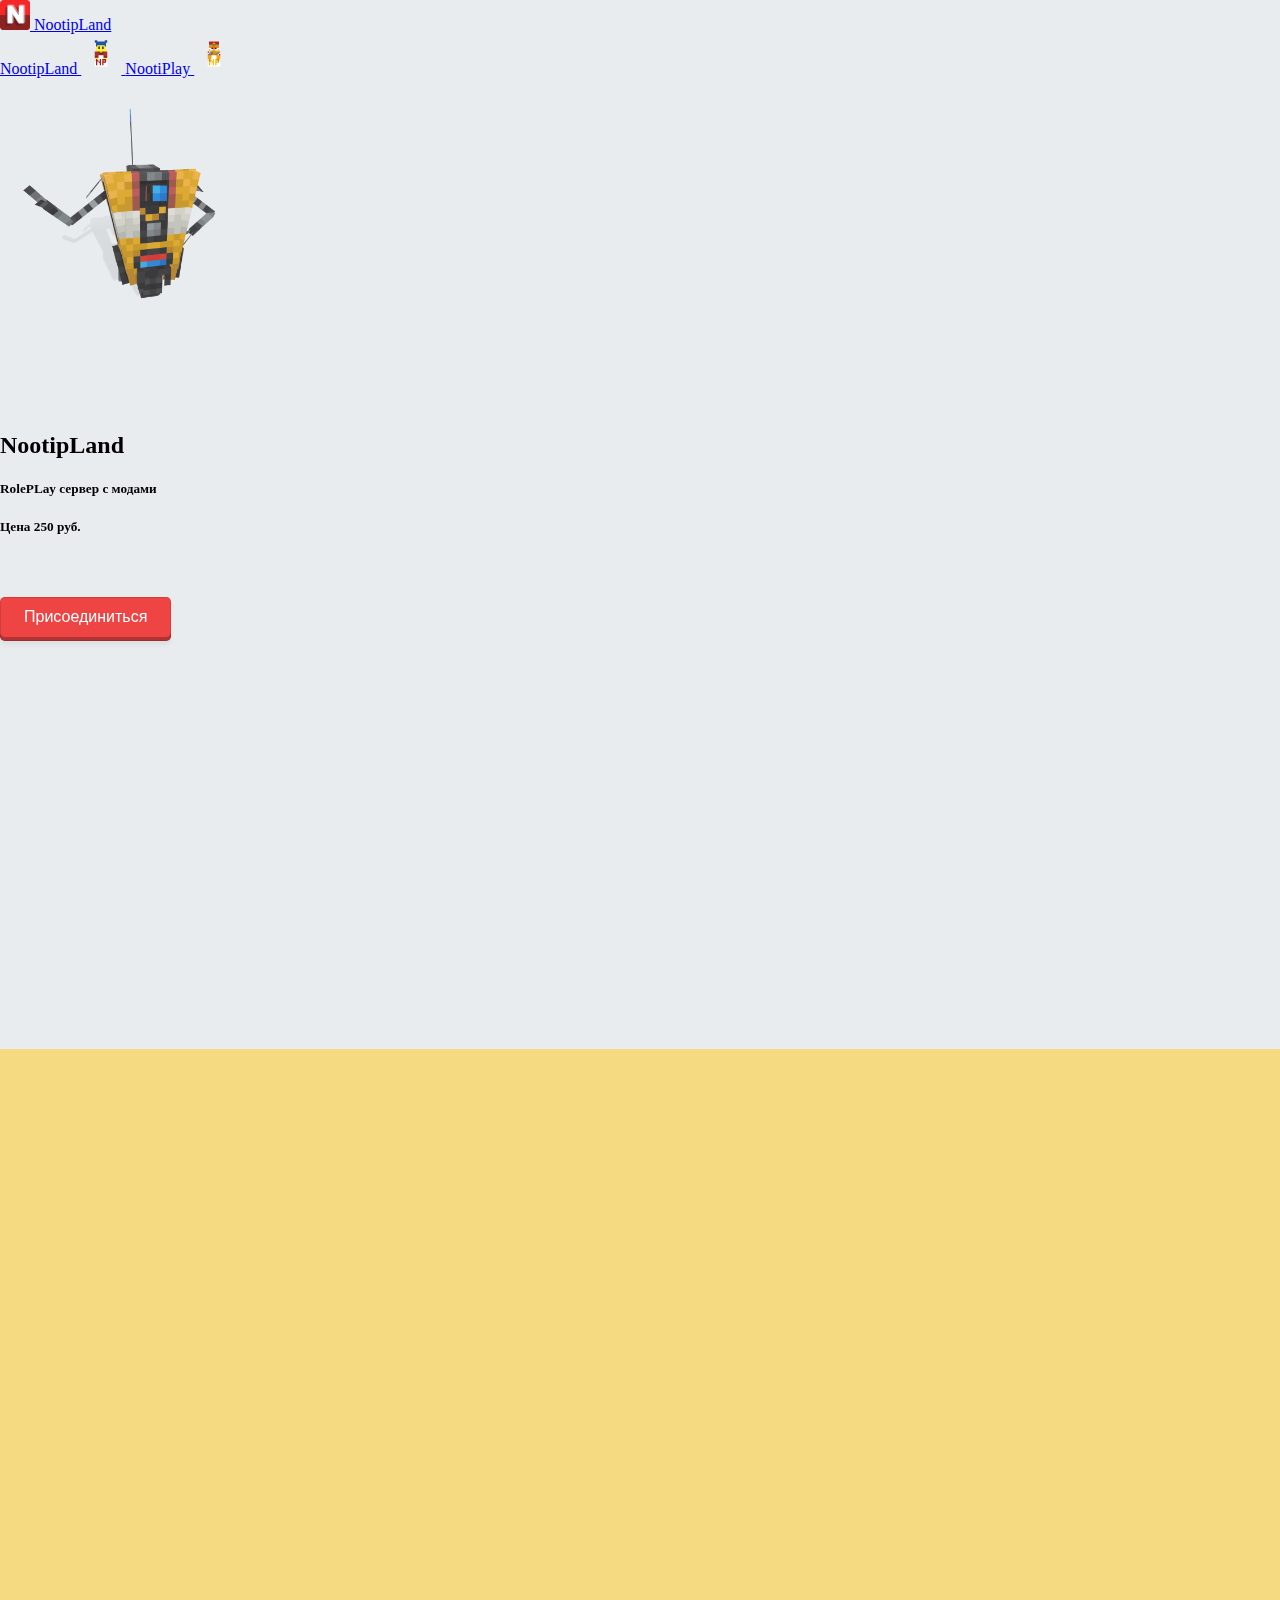
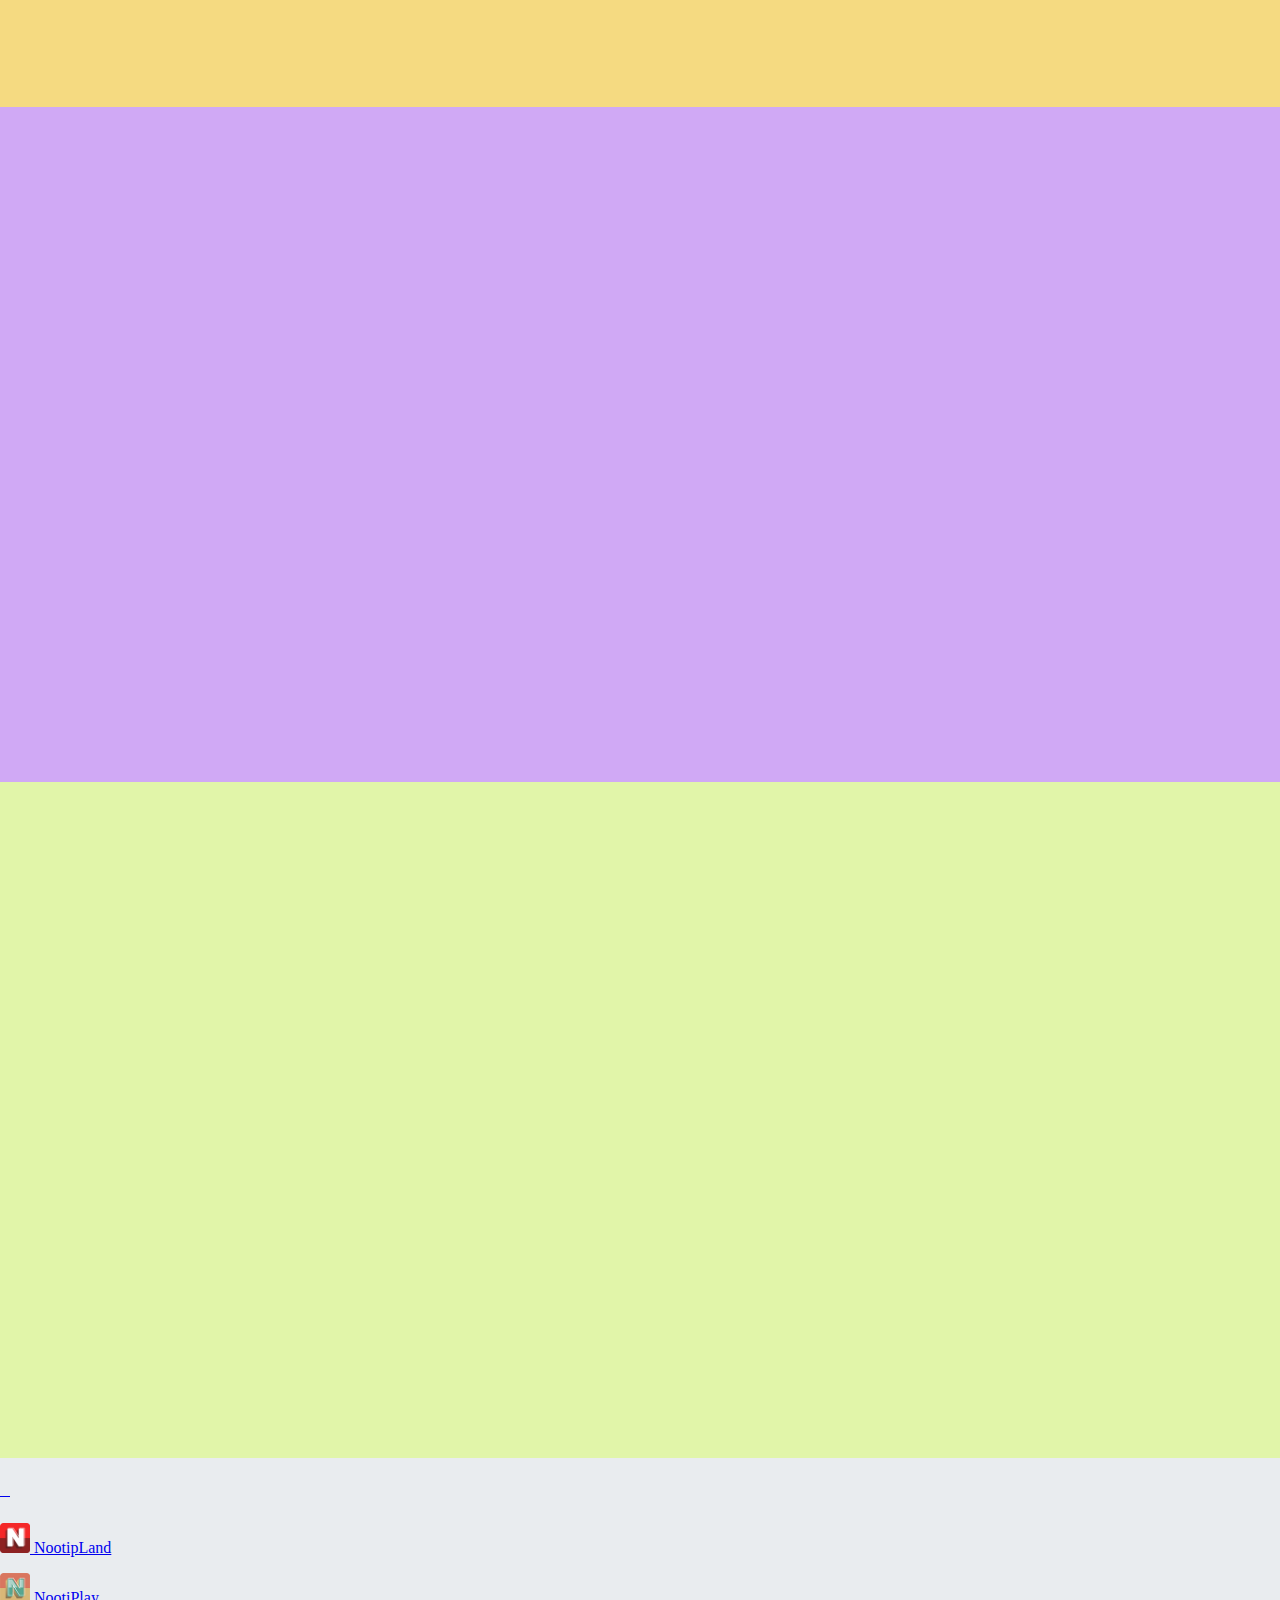
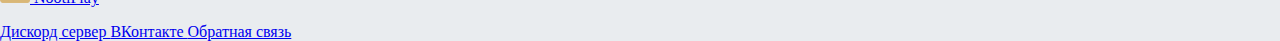
==== Land.html @ 55c7d152 "press F" ====
<!DOCTYPE html>
<html lang="en">
<head>
	<meta charset="UTF-8">
	<meta name="viewport" content="width=device-width, initial-scale=1.0">
	<link rel="shortcut icon" href="icon/NootipLand.png">
	<link rel="stylesheet" href="Only.css">
	<link rel="stylesheet" href="https://stackpath.bootstrapcdn.com/bootstrap/4.5.0/css/bootstrap.min.css" 
	integrity="sha384-9aIt2nRpC12Uk9gS9baDl411NQApFmC26EwAOH8WgZl5MYYxFfc+NcPb1dKGj7Sk" crossorigin="anonymous">
	<link href="https://unpkg.com/aos@2.3.1/dist/aos.css" rel="stylesheet">
	<link rel="stylesheet" href="Buttons/pushy-buttons.css">
	<link rel="stylesheet" href="Buttons/pushy-buttons.min.css">
	<title>NootipLand</title>
</head>
<body class = "fon">

	<div id = "page-preloader" class = "preloader">
		<div class="spinner-grow text-warning fx-cent" role="status">
			<span class="visually-hidden"></span>
		</div>
	</div>

	<nav class = "navbar navbar-expand navbar-light bg-light">
		<div class = "container">
			<a href="#" class = "navbar-brand">
				<img src="icon/NootipLand.png" alt="" height="30">
				NootipLand
			</a>
			<div class = "navbar-nav">
				<a class = "nav-link active" href="#">
					NootipLand
					<img src="icon/nootipland-export.png" alt="" height="40">
				</a>
				<a class = "nav-link" href="Play.html">
					NootiPlay
					<img src="icon/nootipplay-export.png" alt="" height="40">
				</a>
			</div>
		</div>
	</nav>

	<div class = "jumbotron jumbotron-fluid">
		<div class = "container">
			<div class = "row">
				<div class = "col-3" data-aos="fade-right" data-aos-offset="300" data-aos-easing="ease-in-sine">
					<img src="3d/model_3.png" alt="..." width="290">
				</div>
				<div class = "col-7 text-center" data-aos="zoom-in" data-aos-offset="300" data-aos-easing="ease-in-sine">
					<p>ᅠ ᅠ </p>
					<h2>NootipLand</h2>
					<h5>RolePLay сервер с модами</h5>
					<h5>Цена 250 руб.</h5>
					<p>ᅠ ᅠ </p>
					<a href="https://www.donationalerts.com/r/nootipland" target="_blank">
						<button class="pushy__btn pushy__btn--md pushy__btn--red">
							Присоединиться
						</button>
					</a>
				</div>				
			</div>
		</div>
	</div>

	<div class = "jumbotron jumbotron-fluid">
		<div class = "container">
			<div class = "row">
				<div class = "col-9 text-center" data-aos="zoom-in" data-aos-offset="300" data-aos-easing="ease-in-sine">
					<h3>На этом сервере присутствует огромное количество различных модов которые прокачают механику игры. На сервере есть мод на оружие, на машины, на улучшенную генерацию, увеличено количество мобов, увеличено количество биомов, create, и это только малая часть. На сервере вы можете создать свой собственный город или даже страну со своими обычаями. На сервере вы можете стать политиком, фсбешником, и даже президентом!</h3>
				</div>
				<div class = "col-1" data-aos="fade-left" data-aos-offset="300" data-aos-easing="ease-in-sine">
					<img src="3d/model.png" alt="..." width="300">
				</div>
			</div>
		</div>
	</div>
	
	<div class = "Voice">
		<div class = "container">
			<div class = "row">
				<div class = "col-5" data-aos="fade-right" data-aos-offset="300" data-aos-easing="ease-in-sine">
					<img src="3d/model_7.png" alt="..." width="250">
				</div>
				<div class = "col-5 text-center" data-aos="zoom-in" data-aos-offset="300" data-aos-easing="ease-in-sine">
					<h1> ᅠ</h1>
					<h2>PlasmoVoice</h2>
					<p>Этот мод добавит голосовой чат в майнкрафт. С этим модом привычное общение в майнкрафте заиграет новыми красками!</p>
					<p><a href="https://minecraft-inside.ru/mods/146041-plasmo-voice.html" target="_blank" class = "text-secondary">Подробнее...</a></p>
				</div>
			</div>
		</div>
	</div>
	<div class = "create">
		<div class = "container">
			<div class = "row">
				<div class = "col-5" data-aos="fade-right" data-aos-offset="300" data-aos-easing="ease-in-sine">
					<img src="3d/model_8.png" alt="" width="250">
				</div>
				<div class = "col-5 text-center" data-aos="zoom-in" data-aos-offset="300" data-aos-easing="ease-in-sine">
					<h1> ᅠ</h1>
					<h2>Create</h2>
					<p>Этот мод добавит шестерёнки и прочие новые детали для механизмов в майнкрафт. С этим модом количество механизмов и механик игры увеличится в 2 раза!</p>
					<p><a href="https://www.youtube.com/watch?v=oDVUOwZahWQ" target="_blank" class = "text-secondary">Подробнее...</a></p>
				</div>
			</div>
		</div>
	</div>
	<div class = "terra">
		<div class = "container">
			<div class = "row">
				<div class = "col-5" data-aos="fade-right" data-aos-offset="300" data-aos-easing="ease-in-sine">
					<img src="3d/model_9.png" alt="" width="250">
				</div>
				<div class = "col-5 text-center" data-aos="zoom-in" data-aos-offset="300" data-aos-easing="ease-in-sine">
					<h1> ᅠ</h1>
					<h2>TerraForged</h2>
					<p>Этот мод улучшает стандартную генерацию майнкрафта, до неузнаваемости! С этим модом путешествовать по миру майнкрафта, становится ещё интереснее.</p>
					<p><a href="https://www.youtube.com/watch?v=5Nrf9jUFD40" target="_blank" class = "text-secondary">Подробнее...</a></p>
				</div>
			</div>
		</div>
	</div>
	<nav class = "navbar navbar-expand navbar-dark bg-dark">
		<div class = "container">
			<a href="#" class = "navbar-brand">
				<h6> ᅠ</h6>
				<img src="icon/NootipLand.png" alt="" height="30">
				NootipLand
				<p>
					<img src="icon/NootiPlay.png" alt="" height="30">
					NootiPlay
				</p>
			</a>
			<div class = "navbar-nav">
				<a class = "nav-link" href="https://discord.gg/mBDMraw" target="_blank">
					Дискорд сервер 
				</a>
				<a class = "nav-link" href="https://vk.com/nootipland" target="_blank">
					ВКонтакте 
				</a>
				<a class = "nav-link" href="https://vk.com/arkanik3" target="_blank">
					Обратная связь 
				</a>
			</div>
		</div>
	</nav>
	<script src="wtf.js"></script>
	<script src="https://unpkg.com/aos@2.3.1/dist/aos.js"></script>
	<script>
  		AOS.init();
	</script>
</body>
</html>
---- Only.css ----
body{
	margin: 0px;
}
.d{
	padding: 300px;
	background: white;
}
.ba img{
	height: 1400px;
}
.preloader{
	position: fixed;
	left: 0;
	top: 0;
	width: 100%;
	height: 100%;
	background: white;
	z-index: 2;
	transition: 1s all;
	opacity: 1;
	visibility: visible;
}
.fx-cent{
	position: absolute;
	top: 50%;
	left: 50%;
}
.done{
	opacity: 0;
	visibility: hidden;
}
.fon{
	background: #E9ECEF;
}
.otstup{
	background: white;
	padding: 40px;
}
.zhdi{
	background: #ACD3C8;
	padding: 200px;
}
.Voice{
	background: #F5DA81;
	padding: 100px;
}
.create{
	background: #D0A9F5;
	padding: 100px;
}
.terra{
	background: #E1F5A9;
	padding: 100px;
}
---- Buttons/pushy-buttons.css ----
.pushy__btn {
  -webkit-font-smoothing: antialiased;
  text-rendering: optimizeLegibility;
  display: inline-block;
  border: none;
  border-radius: .3em;
  -webkit-box-shadow: inset 0 0 0 1px rgba(0, 0, 0, 0.1), inset 0 -0.25em 0 rgba(0, 0, 0, 0.25), 0 0.25em 0.25em rgba(0, 0, 0, 0.05);
          box-shadow: inset 0 0 0 1px rgba(0, 0, 0, 0.1), inset 0 -0.25em 0 rgba(0, 0, 0, 0.25), 0 0.25em 0.25em rgba(0, 0, 0, 0.05);
  color: #fff;
  cursor: pointer;
  font-family: -apple-system,BlinkMacSystemFont,"Segoe UI",Roboto, Helvetica,Arial,sans-serif,"Apple Color Emoji","Segoe UI Emoji", "Segoe UI Symbol";
  font-weight: 400;
  line-height: 1.5;
  padding: .5em 1.5em .75em;
  position: relative;
  vertical-align: middle;
  -webkit-user-select: none;
     -moz-user-select: none;
      -ms-user-select: none;
          user-select: none; }
  .pushy__btn:active {
    -webkit-box-shadow: inset 0 0 0 1px rgba(0, 0, 0, 0.2), inset 0 2px 0 rgba(255, 255, 255, 0.1), inset 0 0.25em 0.5em rgba(0, 0, 0, 0.05);
            box-shadow: inset 0 0 0 1px rgba(0, 0, 0, 0.2), inset 0 2px 0 rgba(255, 255, 255, 0.1), inset 0 0.25em 0.5em rgba(0, 0, 0, 0.05);
    margin-top: .25em;
    padding-bottom: .5em; }
  .pushy__btn:active, .pushy__btn:focus {
    outline: none; }
  .pushy__btn--blue {
    background-color: #1199EE; }
  .pushy__btn--green {
    background-color: #10ac84; }
  .pushy__btn--red {
    background-color: #EE4444; }
  .pushy__btn--gray {
    background-color: #6B6868; }
  .pushy__btn--lg {
    font-size: 1.5em; }
  .pushy__btn--df {
    font-size: 1.25em; }
  .pushy__btn--md {
    font-size: 1em; }
  .pushy__btn--sm {
    font-size: 0.75em; }
---- Buttons/pushy-buttons.min.css ----
.pushy__btn{-webkit-font-smoothing:antialiased;text-rendering:optimizeLegibility;display:inline-block;border:none;border-radius:.3em;box-shadow:inset 0 0 0 1px rgba(0,0,0,.1),inset 0 -.25em 0 rgba(0,0,0,.25),0 .25em .25em rgba(0,0,0,.05);color:#fff;cursor:pointer;font-family:-apple-system,BlinkMacSystemFont,Segoe UI,Roboto,Helvetica,Arial,sans-serif;font-weight:400;line-height:1.5;padding:.5em 1.5em .75em;position:relative;vertical-align:middle;-webkit-user-select:none;-moz-user-select:none;-ms-user-select:none;user-select:none}.pushy__btn:active{box-shadow:inset 0 0 0 1px rgba(0,0,0,.2),inset 0 2px 0 hsla(0,0%,100%,.1),inset 0 .25em .5em rgba(0,0,0,.05);margin-top:.25em;padding-bottom:.5em}.pushy__btn:active,.pushy__btn:focus{outline:none}.pushy__btn--blue{background-color:#19e}.pushy__btn--green{background-color:#10ac84}.pushy__btn--red{background-color:#e44}.pushy__btn--lg{font-size:1.5em}.pushy__btn--df{font-size:1.25em}.pushy__btn--md{font-size:1em}.pushy__btn--sm{font-size:.75em}
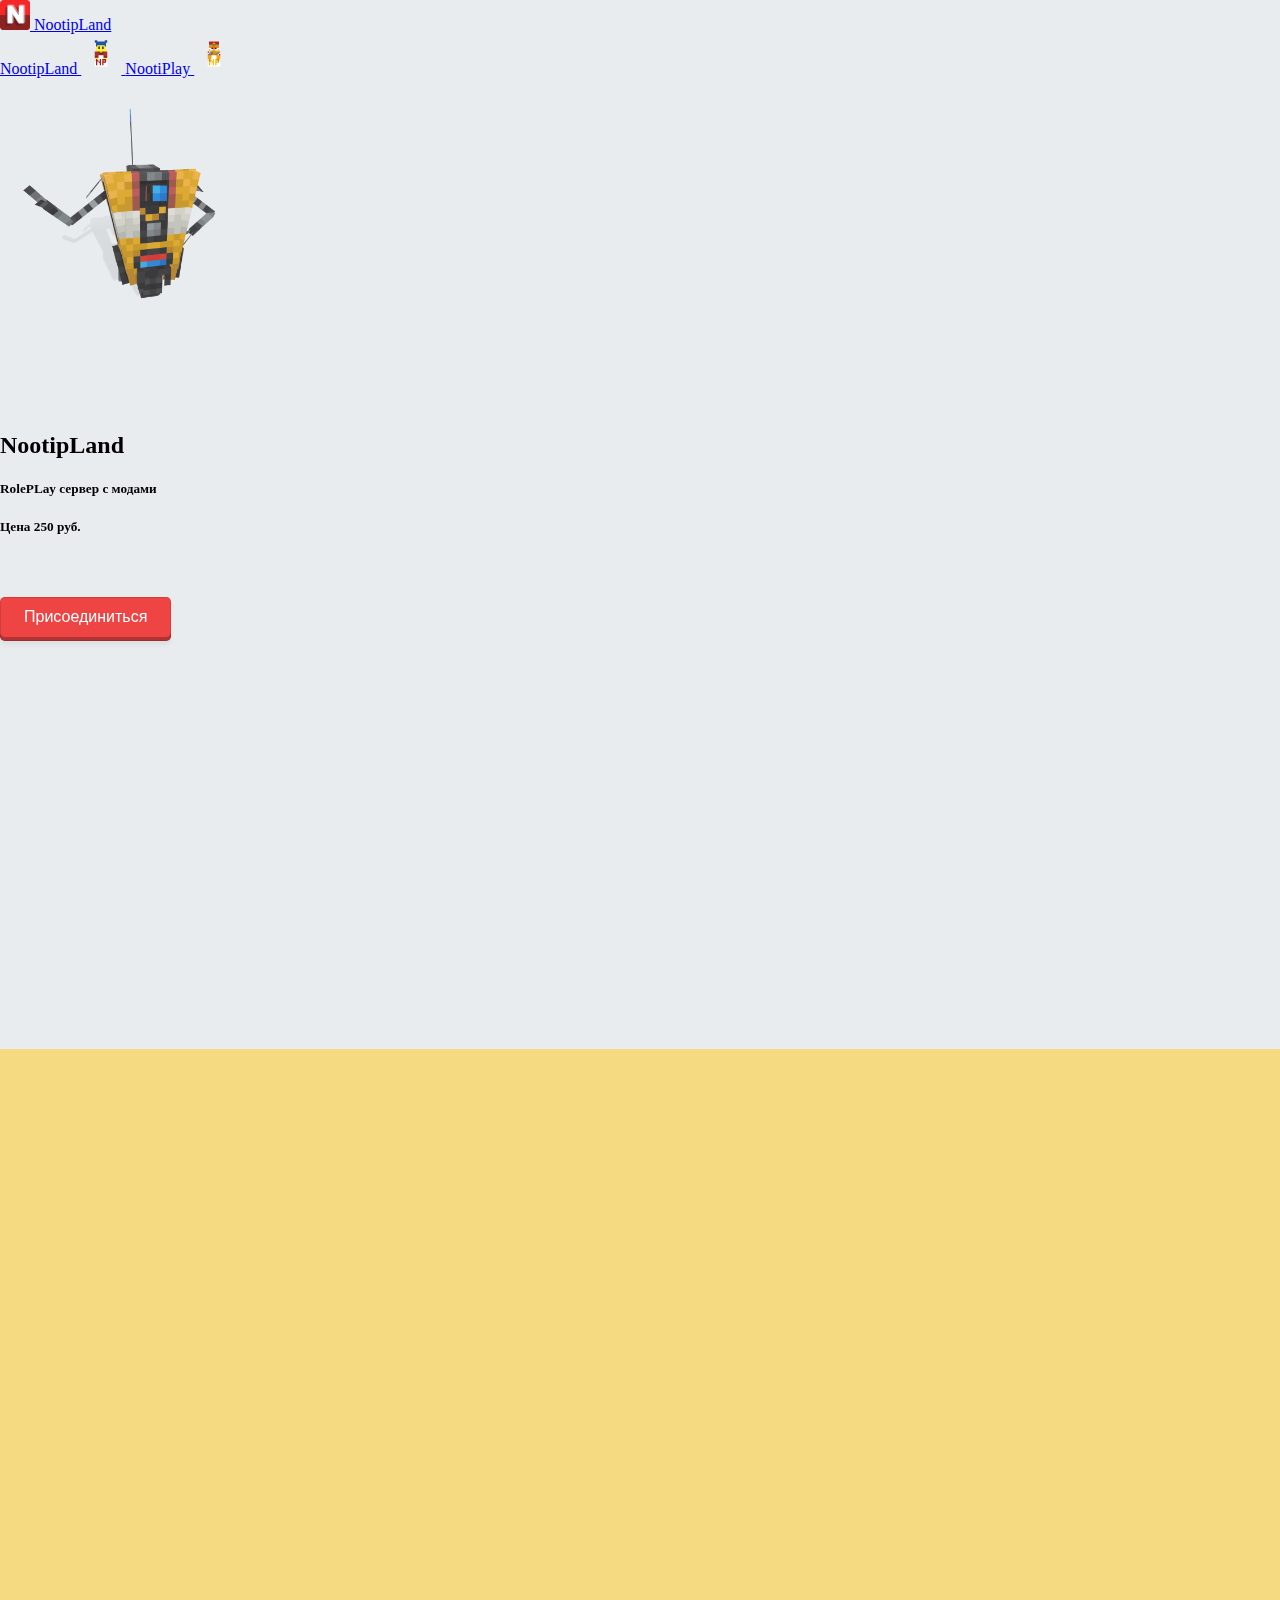
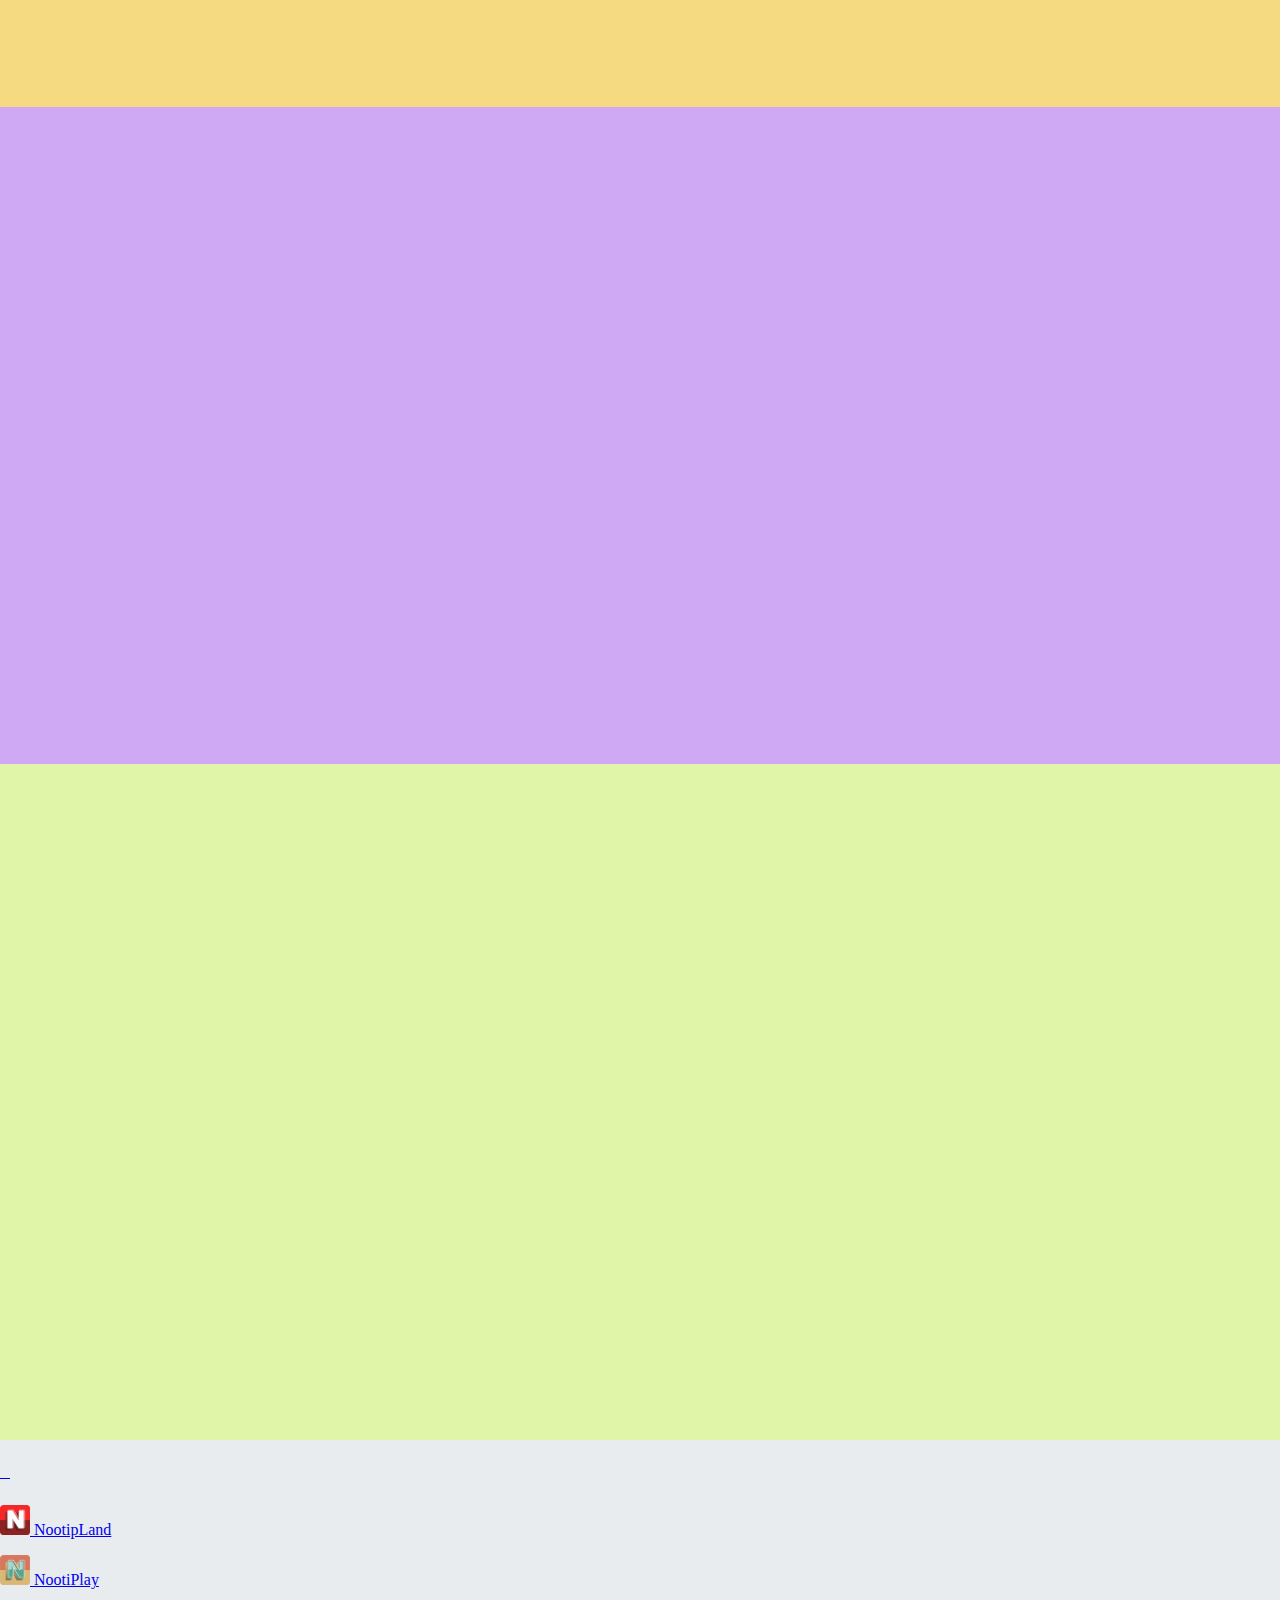
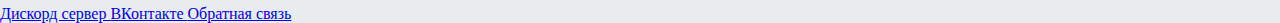
==== commit 5b9bf972: "Update Land.html" ====
--- a/Land.html
+++ b/Land.html
@@ -65,7 +65,7 @@
 		<div class = "container">
 			<div class = "row">
 				<div class = "col-9 text-center" data-aos="zoom-in" data-aos-offset="300" data-aos-easing="ease-in-sine">
-					<h3>На этом сервере присутствует огромное количество различных модов которые прокачают механику игры. На сервере есть мод на оружие, на машины, на улучшенную генерацию, увеличено количество мобов, увеличено количество биомов, create, и это только малая часть. На сервере вы можете создать свой собственный город или даже страну со своими обычаями. На сервере вы можете стать политиком, фсбешником, и даже президентом!</h3>
+					<h3>На этом сервере присутствует огромное количество различных модов которые прокачают механику игры. На сервере есть мод на улучшенную генерацию, увеличено количество мобов, увеличено количество биомов, и это только малая часть. На сервере вы можете создать свой собственный город или даже страну со своими обычаями. На сервере вы можете стать политиком, фсбешником, и даже президентом!</h3>
 				</div>
 				<div class = "col-1" data-aos="fade-left" data-aos-offset="300" data-aos-easing="ease-in-sine">
 					<img src="3d/model.png" alt="..." width="300">
@@ -82,9 +82,9 @@
 				</div>
 				<div class = "col-5 text-center" data-aos="zoom-in" data-aos-offset="300" data-aos-easing="ease-in-sine">
 					<h1> ᅠ</h1>
-					<h2>PlasmoVoice</h2>
+					<h2>Simple Voice Chat</h2>
 					<p>Этот мод добавит голосовой чат в майнкрафт. С этим модом привычное общение в майнкрафте заиграет новыми красками!</p>
-					<p><a href="https://minecraft-inside.ru/mods/146041-plasmo-voice.html" target="_blank" class = "text-secondary">Подробнее...</a></p>
+					<p><a href="https://www.curseforge.com/minecraft/mc-mods/simple-voice-chat" target="_blank" class = "text-secondary">Подробнее...</a></p>
 				</div>
 			</div>
 		</div>
@@ -97,9 +97,9 @@
 				</div>
 				<div class = "col-5 text-center" data-aos="zoom-in" data-aos-offset="300" data-aos-easing="ease-in-sine">
 					<h1> ᅠ</h1>
-					<h2>Create</h2>
-					<p>Этот мод добавит шестерёнки и прочие новые детали для механизмов в майнкрафт. С этим модом количество механизмов и механик игры увеличится в 2 раза!</p>
-					<p><a href="https://www.youtube.com/watch?v=oDVUOwZahWQ" target="_blank" class = "text-secondary">Подробнее...</a></p>
+					<h2>Chipped</h2>
+					<p>Этот мод добавит огромное количество новых блоков.</p>
+					<p><a href="https://www.curseforge.com/minecraft/mc-mods/chipped" target="_blank" class = "text-secondary">Подробнее...</a></p>
 				</div>
 			</div>
 		</div>
@@ -112,9 +112,9 @@
 				</div>
 				<div class = "col-5 text-center" data-aos="zoom-in" data-aos-offset="300" data-aos-easing="ease-in-sine">
 					<h1> ᅠ</h1>
-					<h2>TerraForged</h2>
+					<h2>Terralith 2.0</h2>
 					<p>Этот мод улучшает стандартную генерацию майнкрафта, до неузнаваемости! С этим модом путешествовать по миру майнкрафта, становится ещё интереснее.</p>
-					<p><a href="https://www.youtube.com/watch?v=5Nrf9jUFD40" target="_blank" class = "text-secondary">Подробнее...</a></p>
+					<p><a href="https://www.curseforge.com/minecraft/mc-mods/terralith" target="_blank" class = "text-secondary">Подробнее...</a></p>
 				</div>
 			</div>
 		</div>
@@ -149,4 +149,4 @@
   		AOS.init();
 	</script>
 </body>
-</html>+</html>
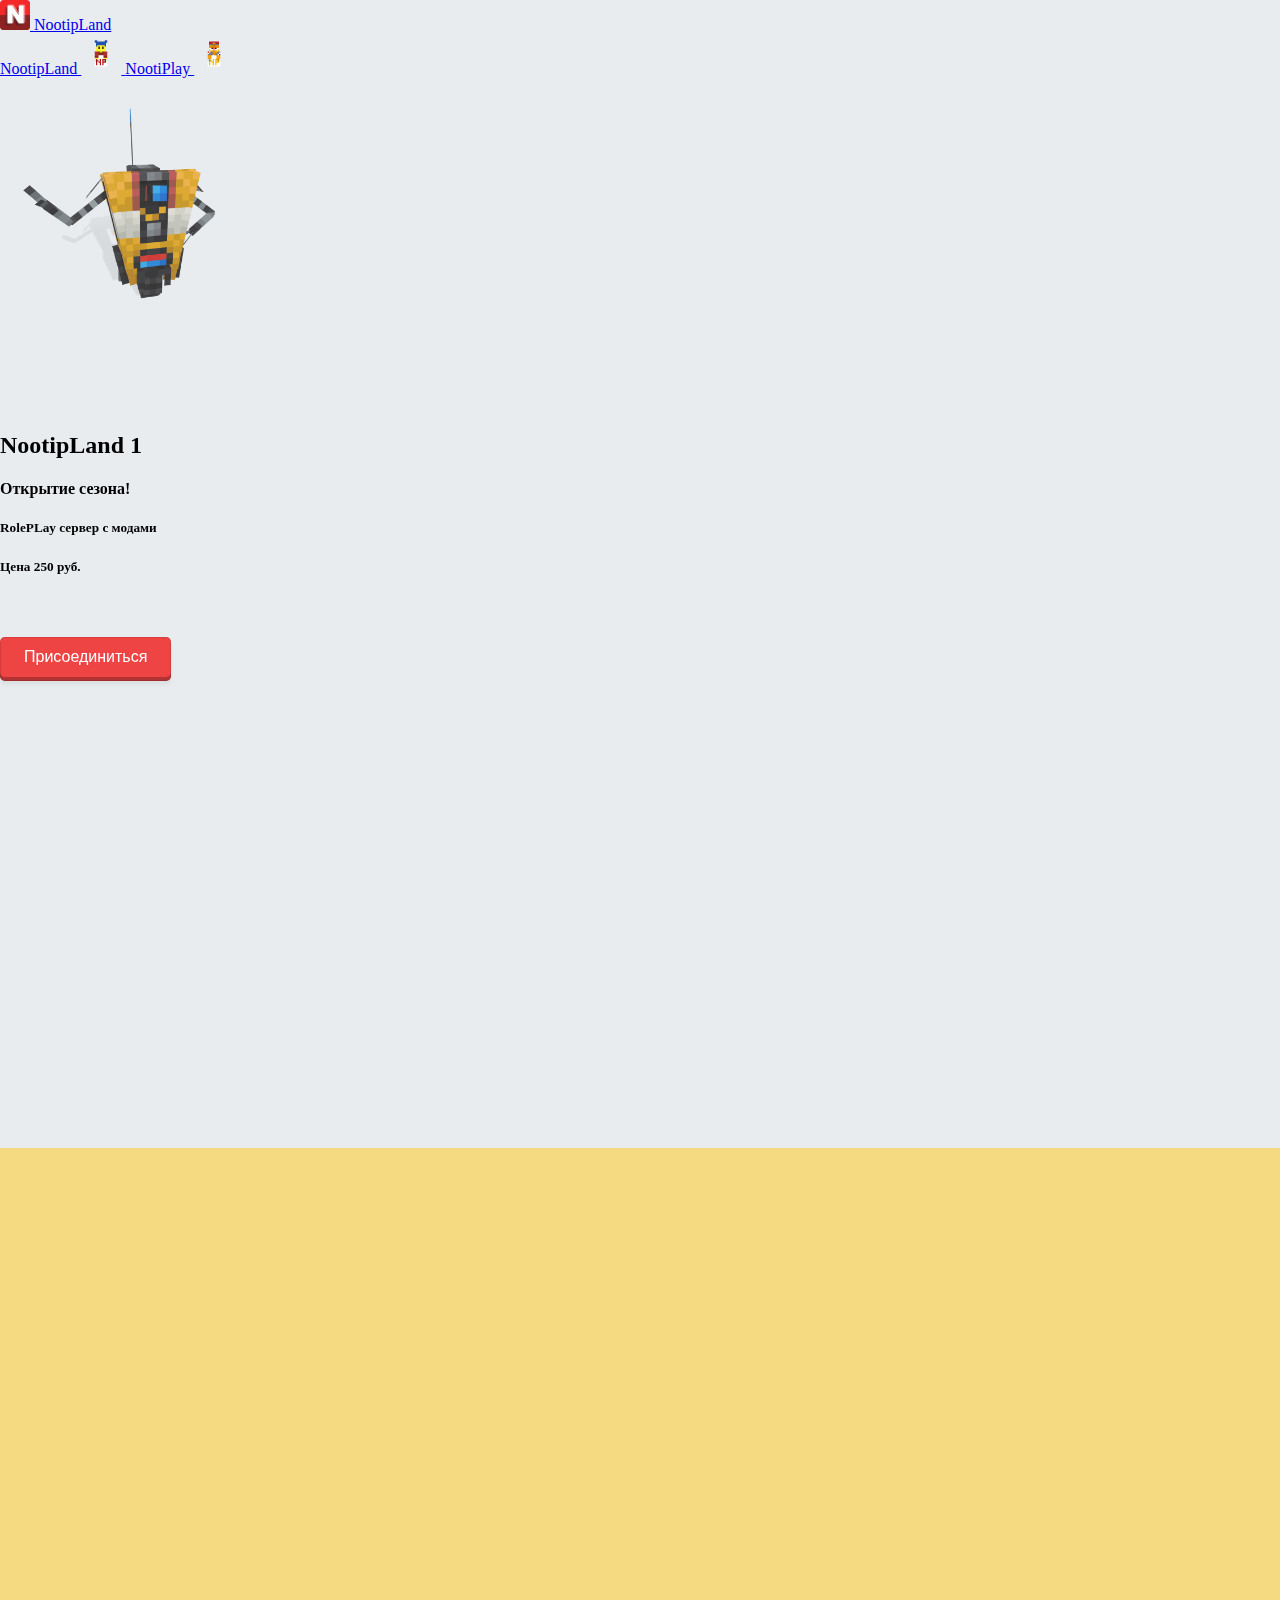
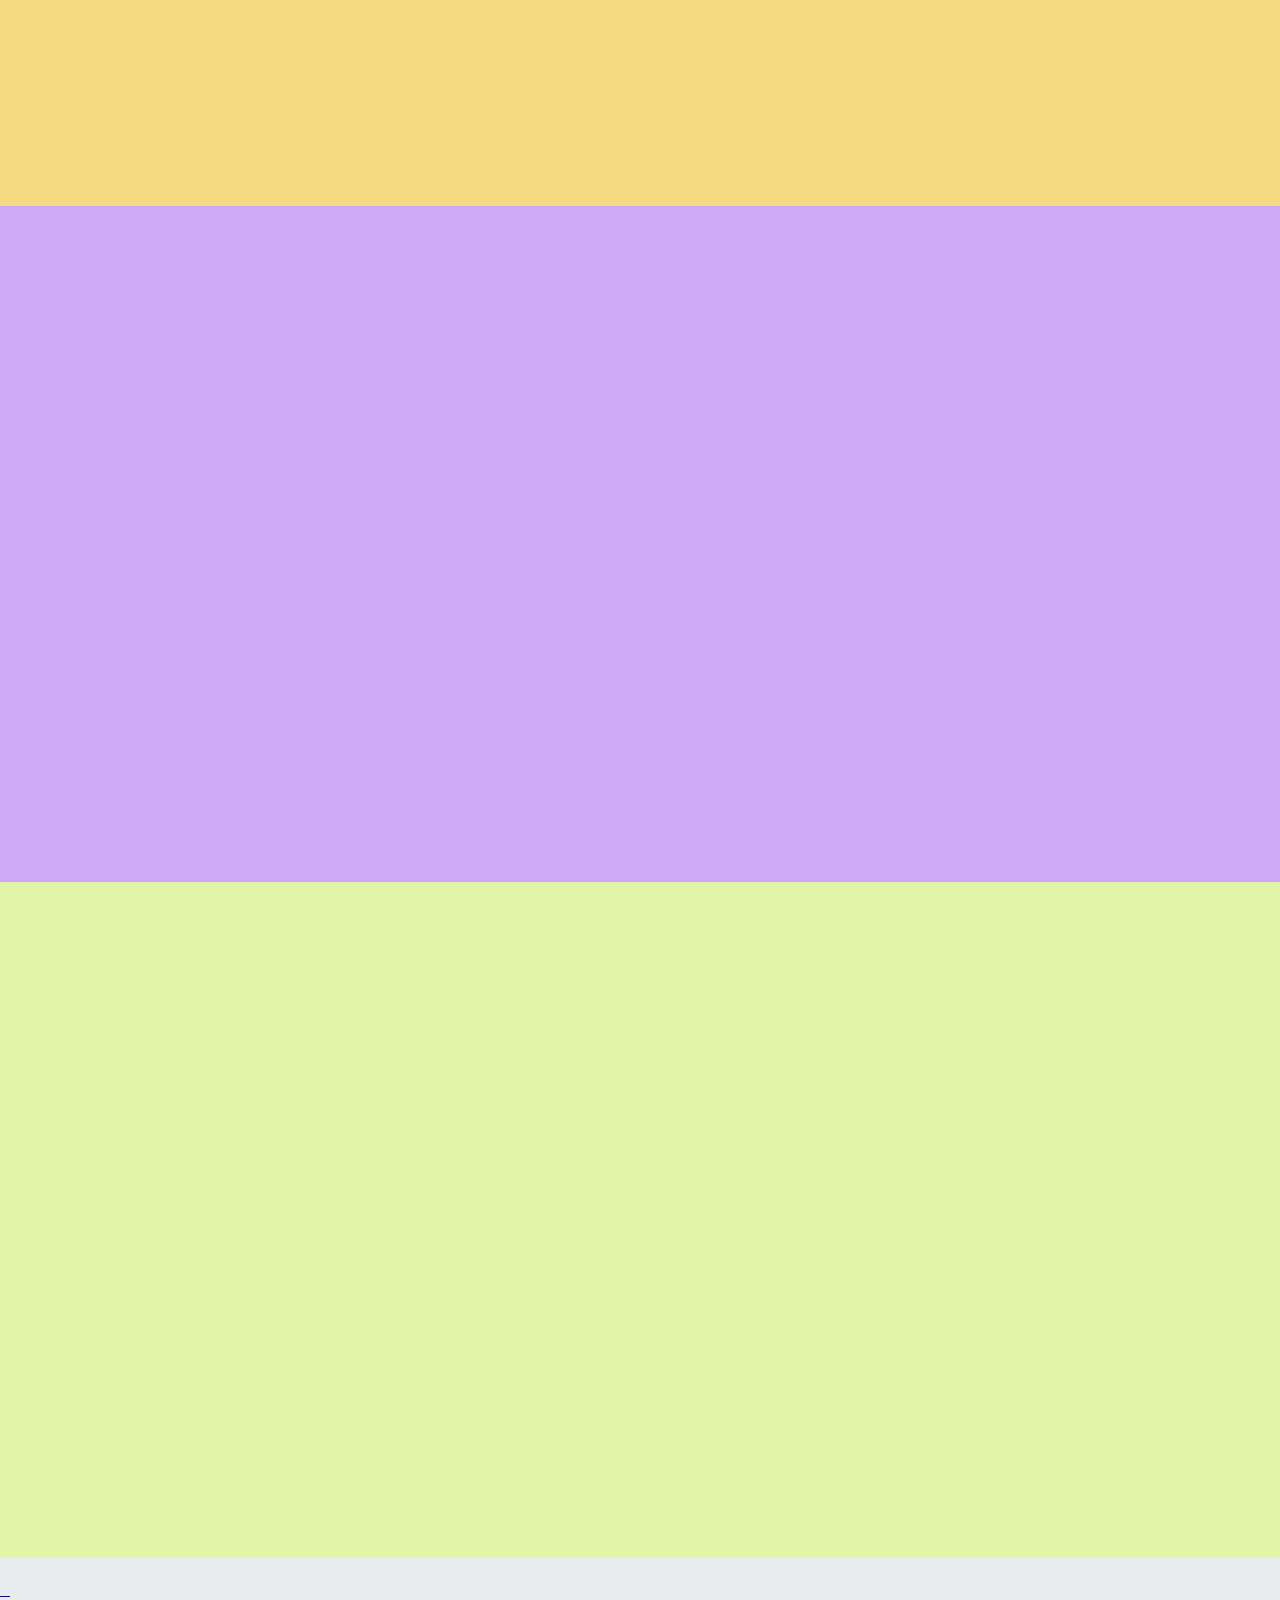
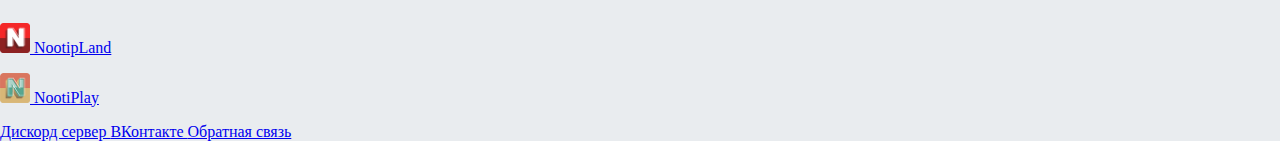
==== commit 0788ed1e: "Add files via upload" ====
--- a/Land.html
+++ b/Land.html
@@ -12,14 +12,12 @@
 	<link rel="stylesheet" href="Buttons/pushy-buttons.min.css">
 	<title>NootipLand</title>
 </head>
-<body class = "fon">
-
+<body class = "fon" id = "element">
 	<div id = "page-preloader" class = "preloader">
 		<div class="spinner-grow text-warning fx-cent" role="status">
 			<span class="visually-hidden"></span>
 		</div>
 	</div>
-
 	<nav class = "navbar navbar-expand navbar-light bg-light">
 		<div class = "container">
 			<a href="#" class = "navbar-brand">
@@ -38,42 +36,41 @@
 			</div>
 		</div>
 	</nav>
-
 	<div class = "jumbotron jumbotron-fluid">
 		<div class = "container">
-			<div class = "row">
-				<div class = "col-3" data-aos="fade-right" data-aos-offset="300" data-aos-easing="ease-in-sine">
+			<div class = "row align-items-center">
+				<div class = "col" data-aos="fade-right" data-aos-offset="300" data-aos-easing="ease-in-sine">
 					<img src="3d/model_3.png" alt="..." width="290">
 				</div>
-				<div class = "col-7 text-center" data-aos="zoom-in" data-aos-offset="300" data-aos-easing="ease-in-sine">
+				<div class = "col text-center" data-aos="zoom-in" data-aos-offset="300" data-aos-easing="ease-in-sine">
 					<p>ᅠ ᅠ </p>
-					<h2>NootipLand</h2>
+					<h2>NootipLand 1</h2>
+					<h4>Открытие сезона!</h4>
 					<h5>RolePLay сервер с модами</h5>
 					<h5>Цена 250 руб.</h5>
 					<p>ᅠ ᅠ </p>
-					<a href="https://www.donationalerts.com/r/nootipland" target="_blank">
+					<a target="_blank" class = "boton">
 						<button class="pushy__btn pushy__btn--md pushy__btn--red">
 							Присоединиться
 						</button>
 					</a>
 				</div>				
-			</div>
-		</div>
-	</div>
-
-	<div class = "jumbotron jumbotron-fluid">
-		<div class = "container">
-			<div class = "row">
-				<div class = "col-9 text-center" data-aos="zoom-in" data-aos-offset="300" data-aos-easing="ease-in-sine">
-					<h3>На этом сервере присутствует огромное количество различных модов которые прокачают механику игры. На сервере есть мод на улучшенную генерацию, увеличено количество мобов, увеличено количество биомов, и это только малая часть. На сервере вы можете создать свой собственный город или даже страну со своими обычаями. На сервере вы можете стать политиком, фсбешником, и даже президентом!</h3>
-				</div>
-				<div class = "col-1" data-aos="fade-left" data-aos-offset="300" data-aos-easing="ease-in-sine">
-					<img src="3d/model.png" alt="..." width="300">
+				<div class = "col" data-aos="fade-right" data-aos-offset="300" data-aos-easing="ease-in-sine">
+					<img src="3d/model.png" alt="..." width="290">
 				</div>
 			</div>
 		</div>
 	</div>
-	
+	<div class = "jumbotron jumbotron-fluid">
+		<div class = "container">
+			<div class = "row">
+				<div class = "col-12 text-center" data-aos="zoom-in" data-aos-offset="300" data-aos-easing="ease-in-sine">
+					<h3>На этом сервере присутствует огромное количество различных модов которые прокачают механику игры. На сервере есть мод на улучшенную генерацию, увеличено количество мобов, увеличено количество биомов, и это только малая часть. На сервере вы можете создать свой собственный город или даже страну со своими обычаями. На сервере вы можете стать политиком, фсбешником, и даже президентом!</h3>
+					<h1> ᅠ</h1>
+				</div>
+			</div>
+		</div>
+	</div>
 	<div class = "Voice">
 		<div class = "container">
 			<div class = "row">
@@ -97,9 +94,9 @@
 				</div>
 				<div class = "col-5 text-center" data-aos="zoom-in" data-aos-offset="300" data-aos-easing="ease-in-sine">
 					<h1> ᅠ</h1>
-					<h2>Chipped</h2>
-					<p>Этот мод добавит огромное количество новых блоков.</p>
-					<p><a href="https://www.curseforge.com/minecraft/mc-mods/chipped" target="_blank" class = "text-secondary">Подробнее...</a></p>
+					<h2>Create</h2>
+					<p>Этот мод добавит шестерёнки и прочие новые детали для механизмов в майнкрафт. С этим модом количество механизмов и механик игры увеличится в 2 раза!</p>
+					<p><a href="https://www.youtube.com/watch?v=oDVUOwZahWQ" target="_blank" class = "text-secondary">Подробнее...</a></p>
 				</div>
 			</div>
 		</div>
@@ -114,7 +111,7 @@
 					<h1> ᅠ</h1>
 					<h2>Terralith 2.0</h2>
 					<p>Этот мод улучшает стандартную генерацию майнкрафта, до неузнаваемости! С этим модом путешествовать по миру майнкрафта, становится ещё интереснее.</p>
-					<p><a href="https://www.curseforge.com/minecraft/mc-mods/terralith" target="_blank" class = "text-secondary">Подробнее...</a></p>
+					<p><a href="https://www.youtube.com/watch?v=zmIvURR_-eg&t=7s" target="_blank" class = "text-secondary">Подробнее...</a></p>
 				</div>
 			</div>
 		</div>
@@ -148,5 +145,20 @@
 	<script>
   		AOS.init();
 	</script>
+	<!-- Yandex.Metrika counter -->
+	<script type="text/javascript" >
+		(function(m,e,t,r,i,k,a){m[i]=m[i]||function(){(m[i].a=m[i].a||[]).push(arguments)};
+		m[i].l=1*new Date();k=e.createElement(t),a=e.getElementsByTagName(t)[0],k.async=1,k.src=r,a.parentNode.insertBefore(k,a)})
+		(window, document, "script", "https://mc.yandex.ru/metrika/tag.js", "ym");
+	
+		ym(87773006, "init", {
+			clickmap:true,
+			trackLinks:true,
+			accurateTrackBounce:true,
+			webvisor:true
+		});
+	</script>
+	<noscript><div><img src="https://mc.yandex.ru/watch/87773006" style="position:absolute; left:-9999px;" alt="" /></div></noscript>
+	<!-- /Yandex.Metrika counter -->
 </body>
-</html>
+</html>